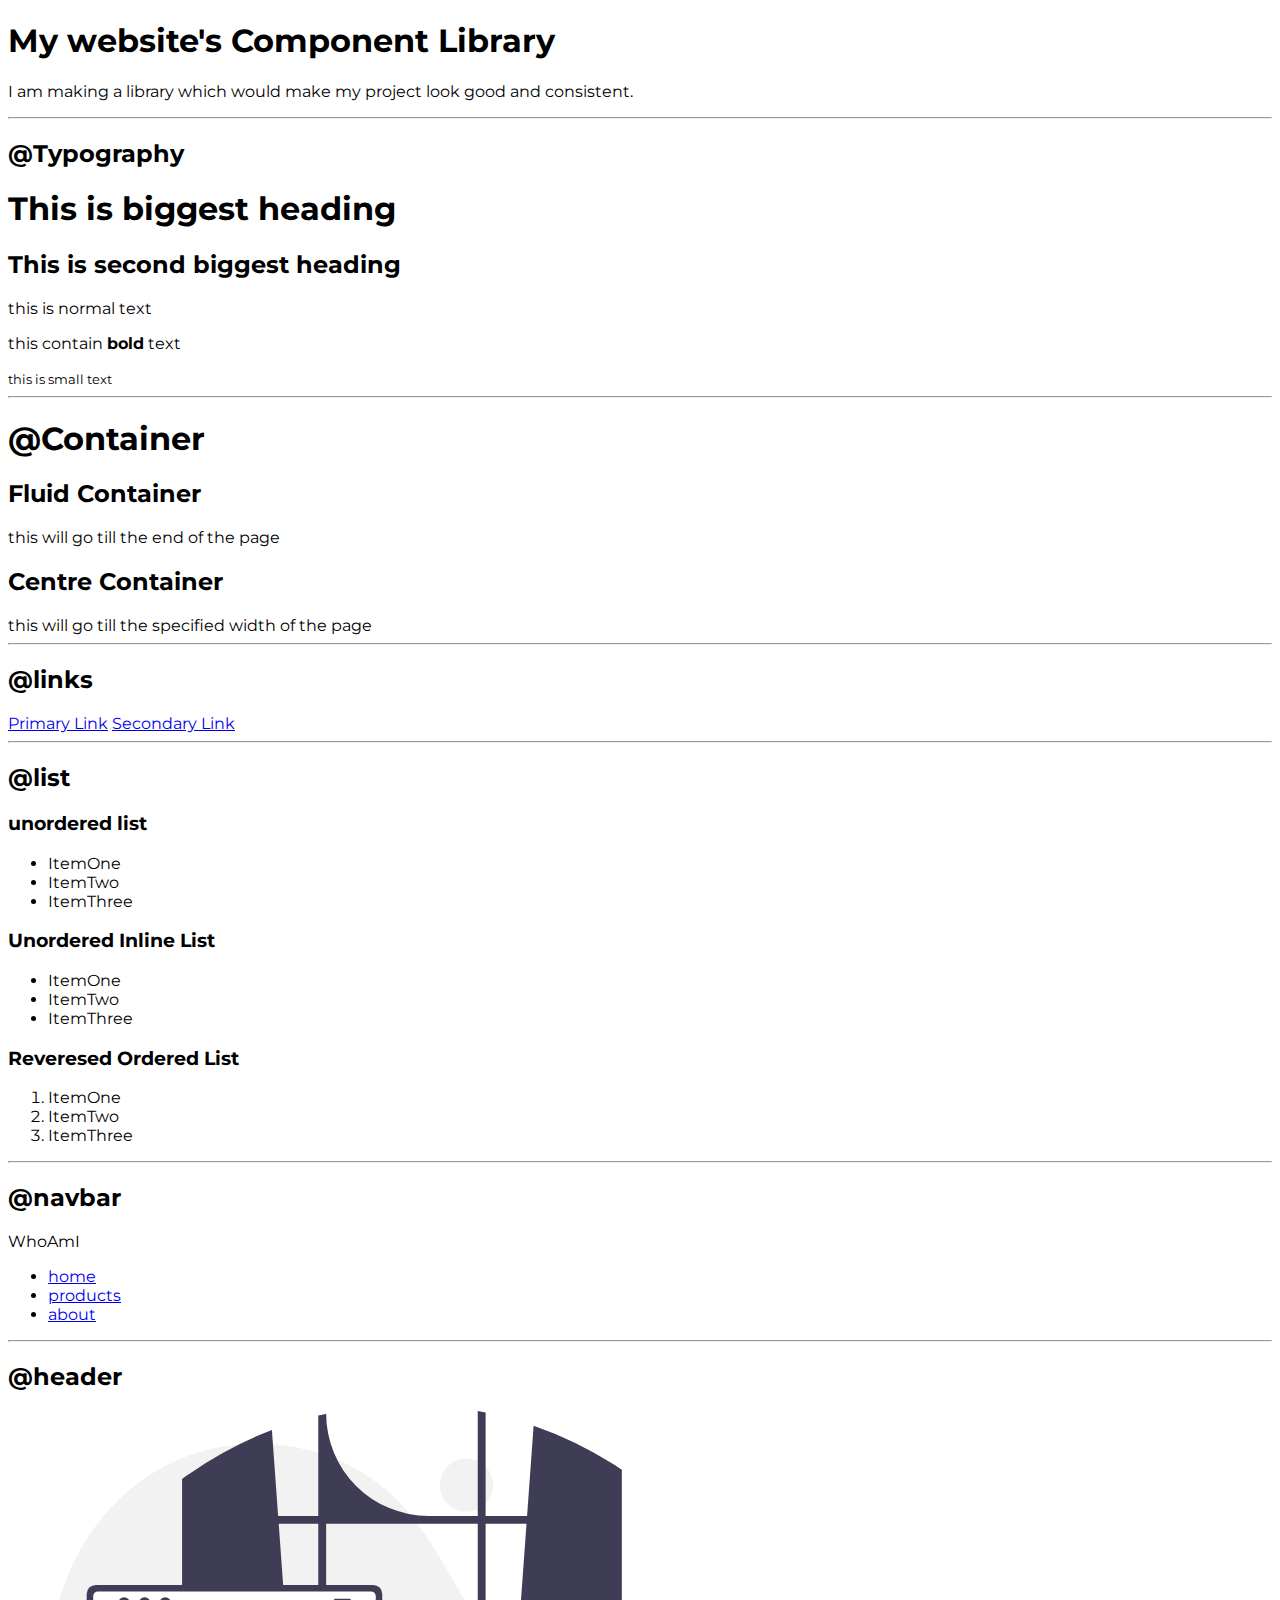
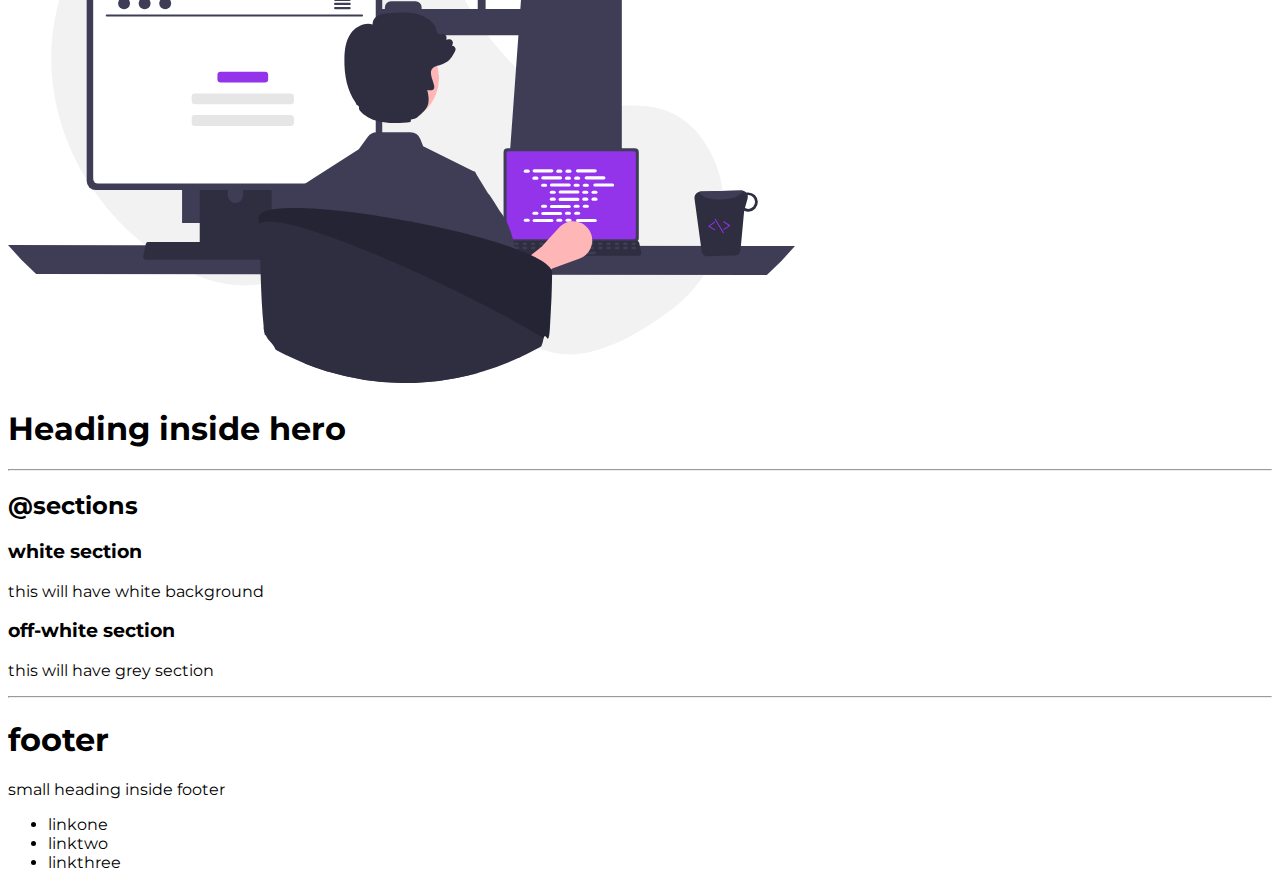
==== components.html @ 0b3dfbfd "Changed Fonts" ====
<!DOCTYPE html>
<html lang="en">

<head>
    <meta charset="UTF-8">
    <meta http-equiv="X-UA-Compatible" content="IE=edge">
    <meta name="viewport" content="width=device-width, initial-scale=1.0">
    <title>Component Library</title>
    <link href="styles.css" rel="stylesheet">
</head>

<body>
    <h1>My website's Component Library</h1>
    <p>I am making a library which would make my project
        look good and consistent.
    </p>
    <hr>
    <h2>@Typography</h2>
    <h1>This is biggest heading</h1>
    <h2> This is second biggest heading</h2>
    <p>this is normal text</p>
    <p>this contain <strong>bold</strong> text</p>
    <small>this is small text</small>
    <hr>

    <h1>@Container</h1>
    <h2>Fluid Container</h2>
    <div>this will go till the end of the page</div>
    <h2>Centre Container</h2>
    <div>this will go till the specified width of the page</div>
    <hr>
    <h2>@links</h2>
    <a href="/">Primary Link</a>
    <a href="/">Secondary Link</a>
    <hr>
    <h2>@list</h2>
    <h3>unordered list</h3>
    <ul>
        <li>ItemOne</li>
        <li>ItemTwo</li>
        <li>ItemThree</li>
    </ul>
    <h3>Unordered Inline List</h3>
    <ul>
        <li>ItemOne</li>
        <li>ItemTwo</li>
        <li>ItemThree</li>
    </ul>
    <h3>Reveresed Ordered List</h3>
    <ol>
        <li>ItemOne</li>
        <li>ItemTwo</li>
        <li>ItemThree</li>
    </ol>
    <hr>
    <h2>@navbar</h2>
    <nav>
        <div> WhoAmI</div>
        <ul>
            <li>
                <a href="/">home</a>
            </li>
            <li>
                <a href="/">products</a>
            </li>
            <li>
                <a href="/">about</a>

    </nav>
    <hr>
    <h2>@header</h2>
    <header>
        <img src="images/hero.svg" />
        <h1>Heading inside hero</h1>
    </header>
    <hr>
    <h2>@sections</h2>
    <section>
        <h3>white section</h3>
        <p>this will have white background</p>
    </section>
    <section>
        <h3>off-white section</h3>
        <p>this will have grey section</p>
    </section>
    <hr>
    <h1>footer</h1>
    <footer>
        <div>small heading inside footer</div>
        <ul>
            <li>linkone</li>
            <li>linktwo</li>
            <li>linkthree</li>
        </ul>
    </footer>
</body>

</html>
---- styles.css ----
@import url('https://fonts.googleapis.com/css2?family=Montserrat:wght@400;700&display=swap');
body{
    font-family: 'Montserrat', sans-serif;
}
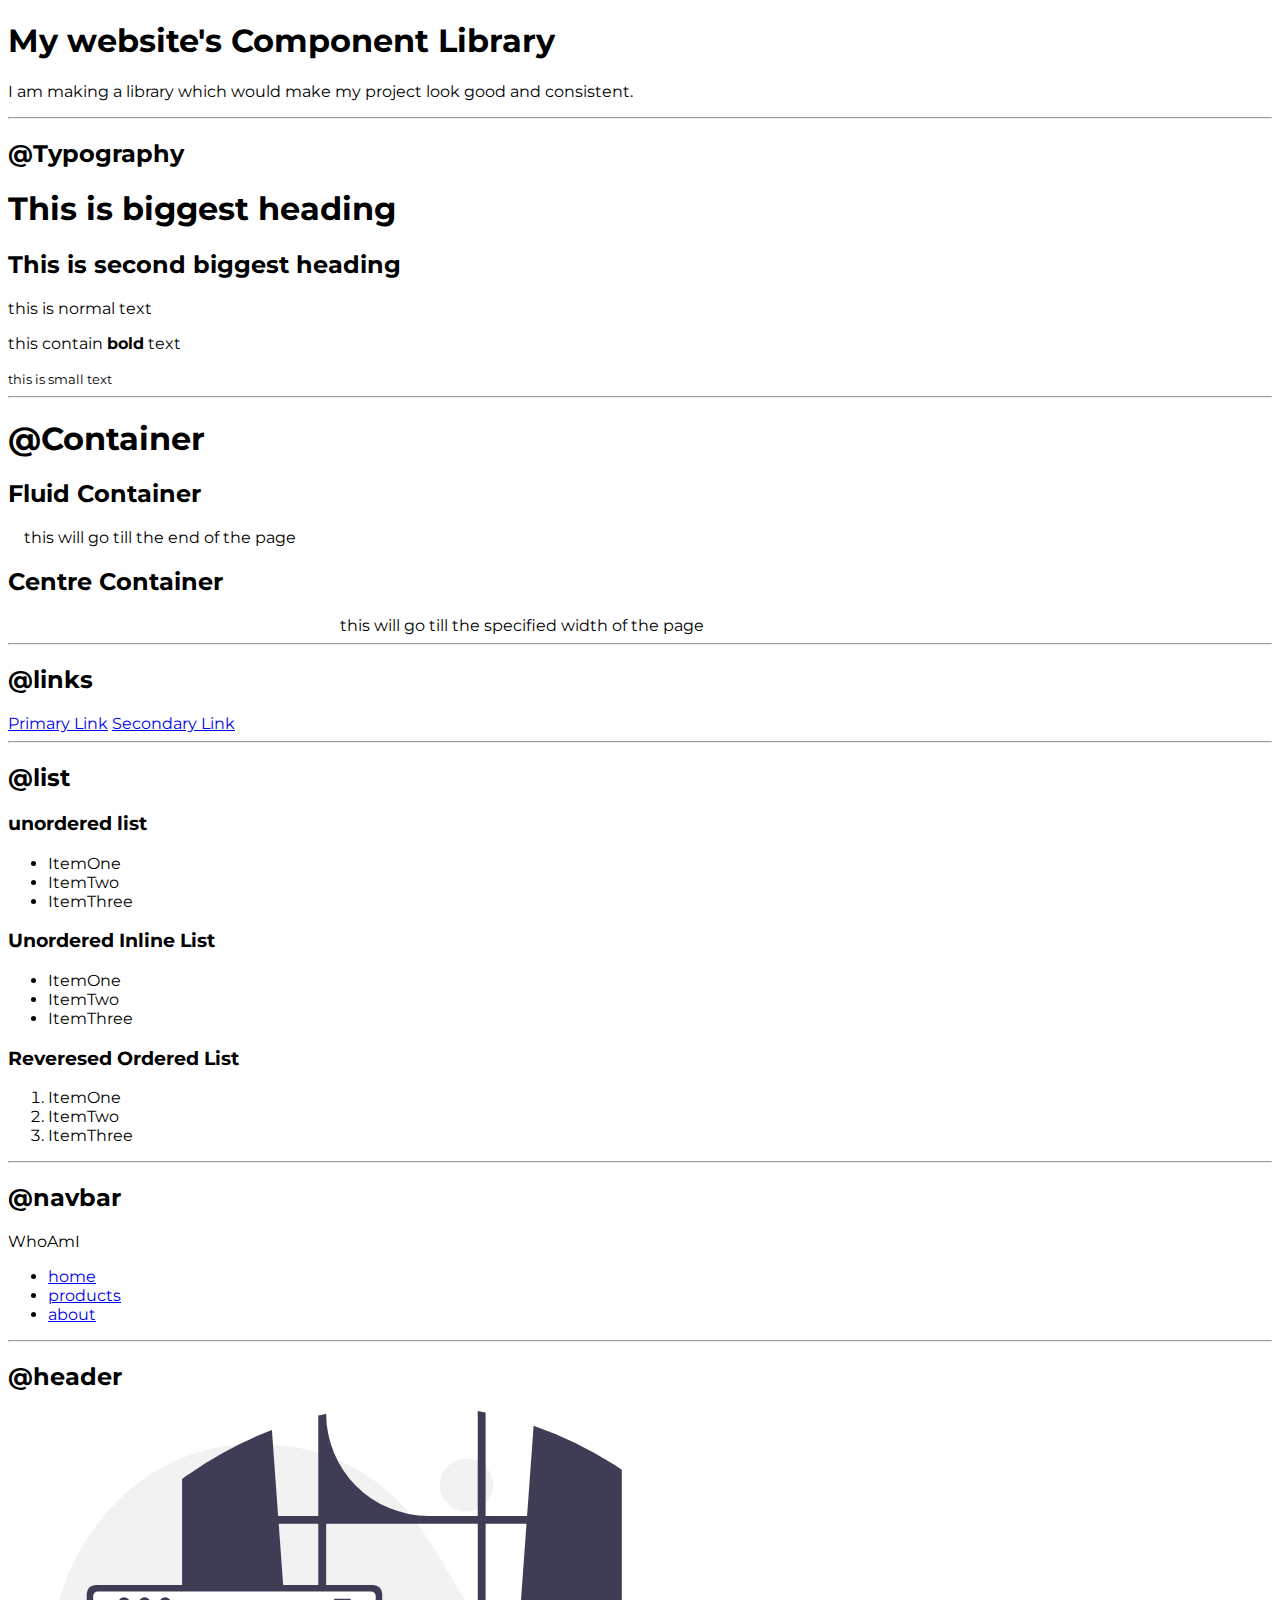
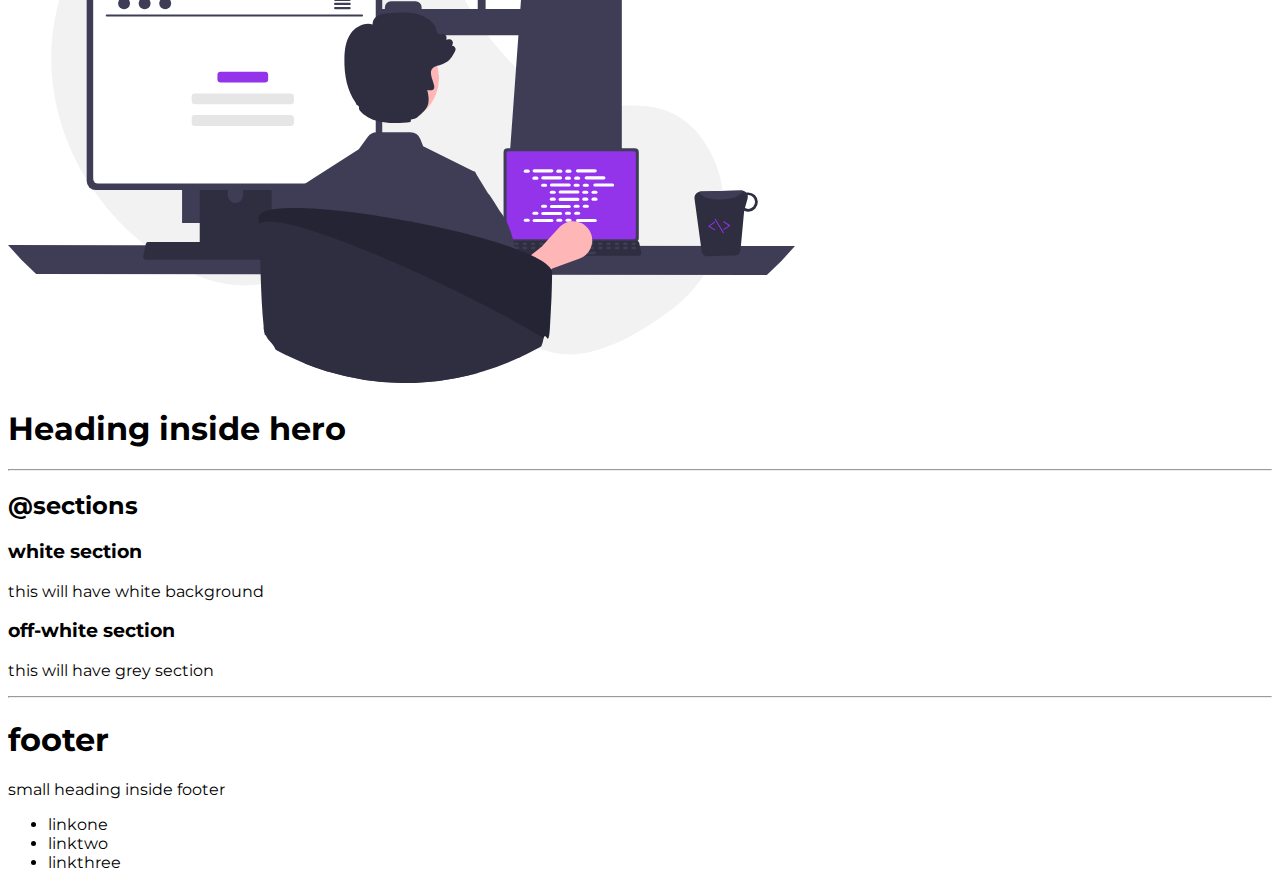
==== commit 8a2d7488: "updated css" ====
--- a/components.html
+++ b/components.html
@@ -25,9 +25,11 @@
 
     <h1>@Container</h1>
     <h2>Fluid Container</h2>
-    <div>this will go till the end of the page</div>
+    <div class="container
+    container-fluid">this will go till the end of the page</div>
     <h2>Centre Container</h2>
-    <div>this will go till the specified width of the page</div>
+    <div class="container
+    container-centre">this will go till the specified width of the page</div>
     <hr>
     <h2>@links</h2>
     <a href="/">Primary Link</a>
--- a/styles.css
+++ b/styles.css
@@ -1,4 +1,12 @@
 @import url('https://fonts.googleapis.com/css2?family=Montserrat:wght@400;700&display=swap');
 body{
     font-family: 'Montserrat', sans-serif;
+}
+.container {
+    padding-left: 1rem;
+    padding-right: 1rem;
+}
+.container-centre{
+    max-width: 600px;
+    margin: auto;
 }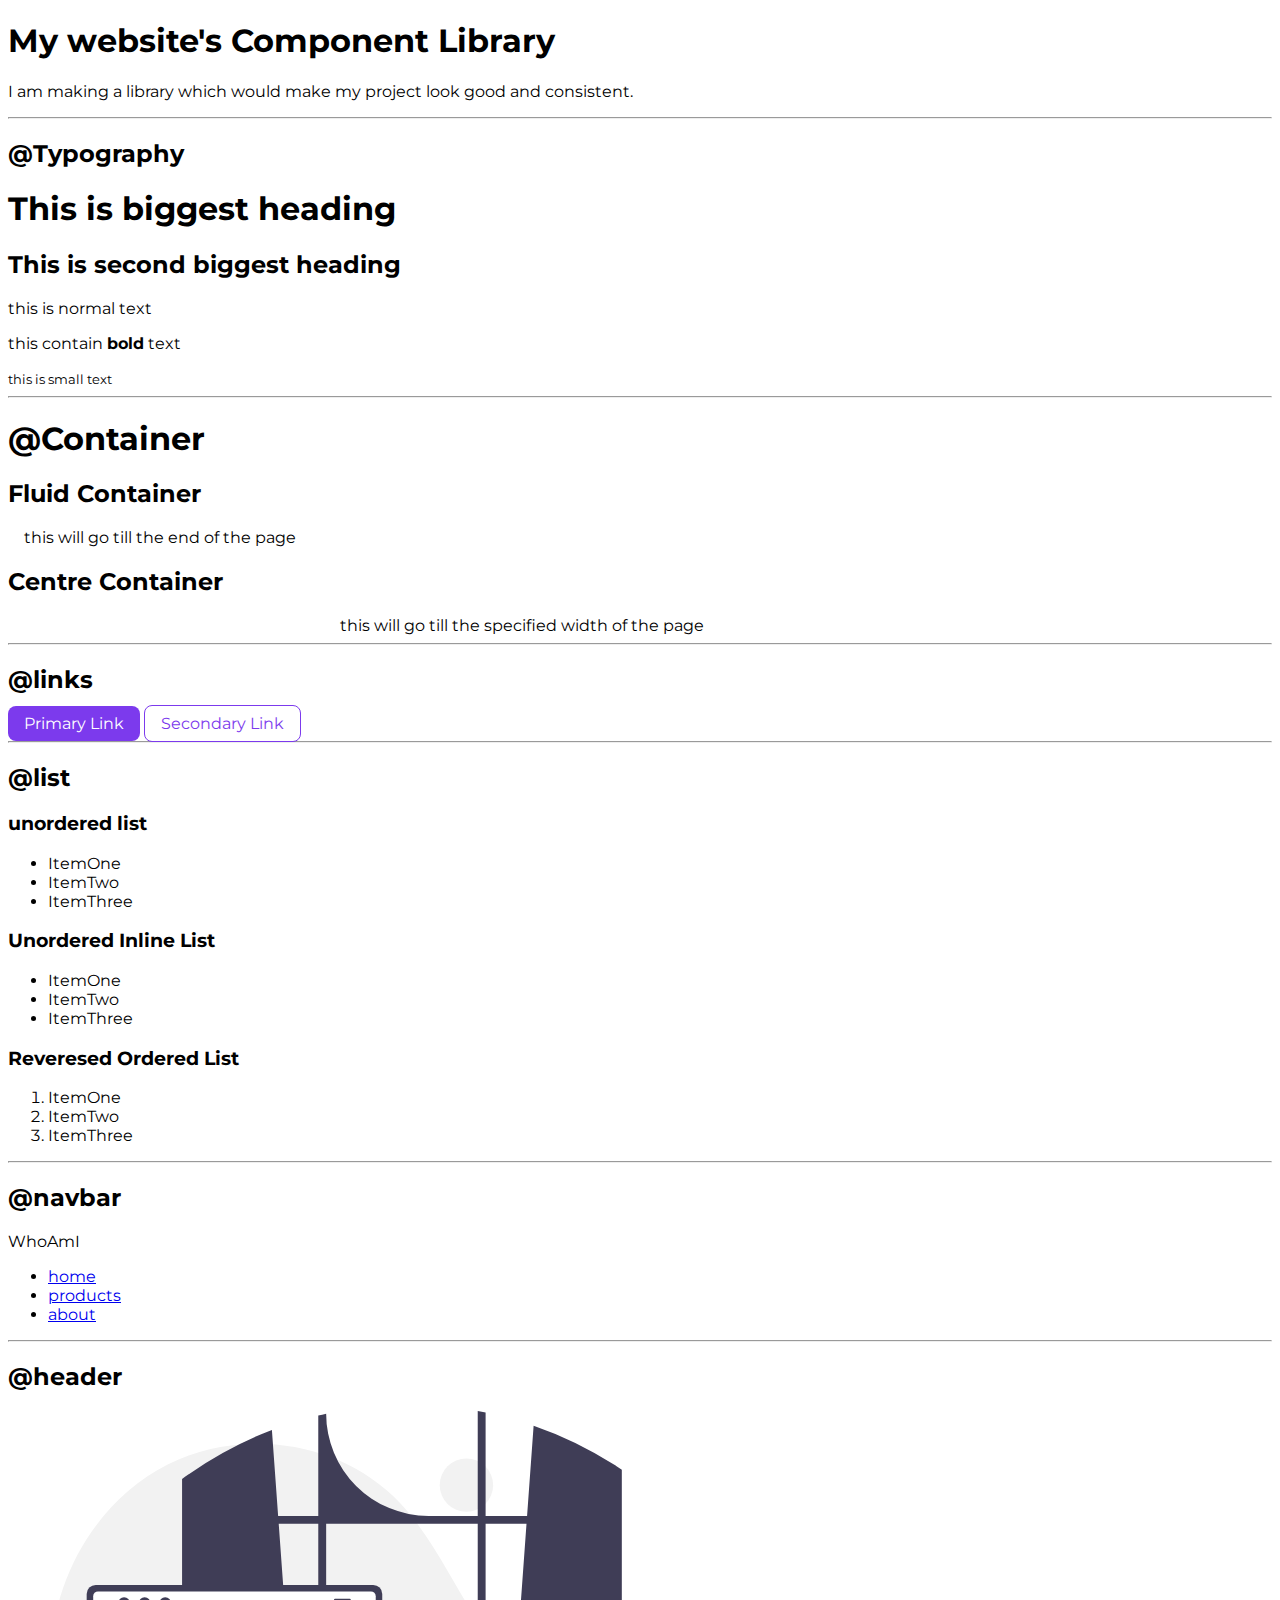
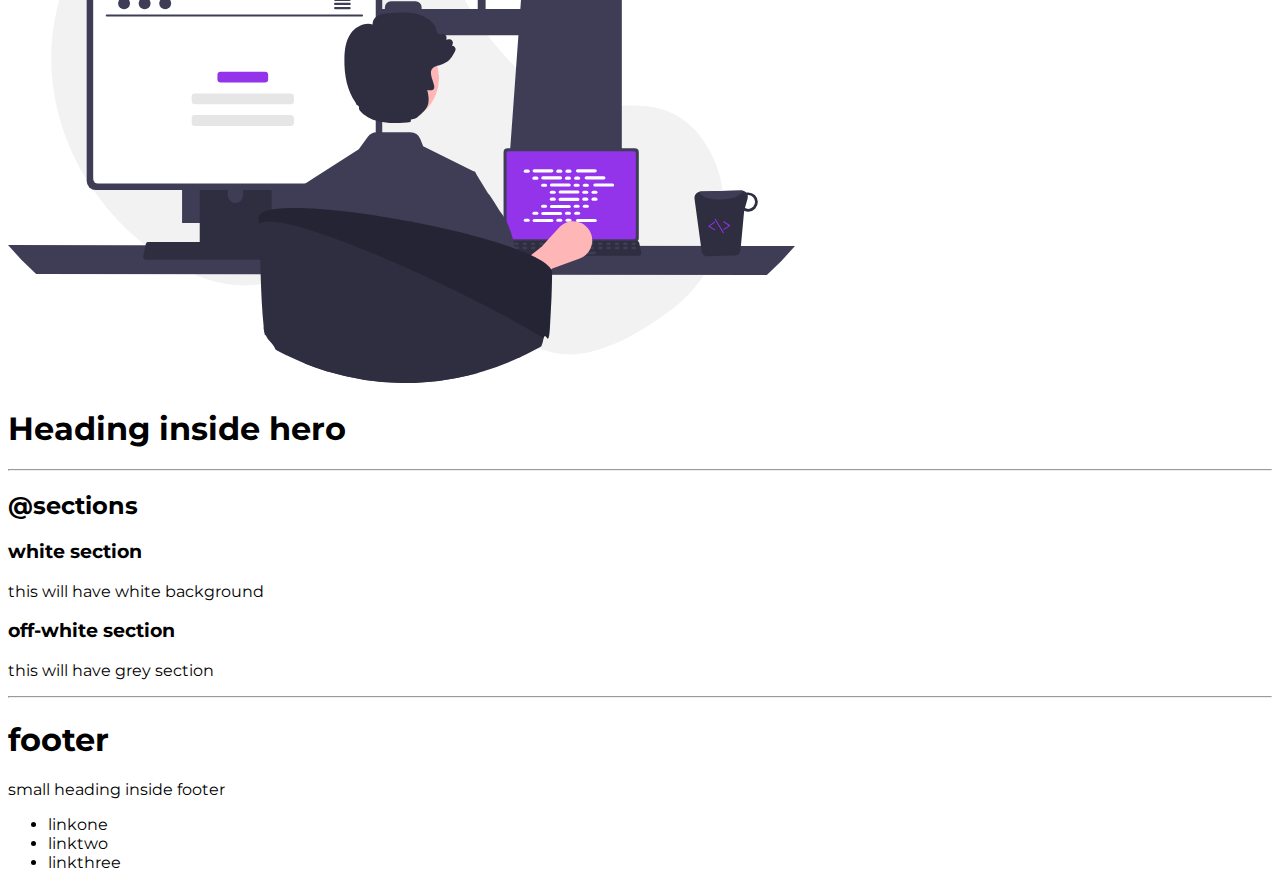
==== commit db7bc5cc: "links" ====
--- a/components.html
+++ b/components.html
@@ -32,8 +32,12 @@
     container-centre">this will go till the specified width of the page</div>
     <hr>
     <h2>@links</h2>
-    <a href="/">Primary Link</a>
-    <a href="/">Secondary Link</a>
+    <a class="link 
+    link-primary"
+     href="/">Primary Link</a>
+    <a class="link
+    link-secondary"
+     href="/">Secondary Link</a>
     <hr>
     <h2>@list</h2>
     <h3>unordered list</h3>
--- a/styles.css
+++ b/styles.css
@@ -1,4 +1,9 @@
 @import url('https://fonts.googleapis.com/css2?family=Montserrat:wght@400;700&display=swap');
+
+:root{
+    --primary-color: #7c3aed;
+}
+
 body{
     font-family: 'Montserrat', sans-serif;
 }
@@ -9,4 +14,20 @@
 .container-centre{
     max-width: 600px;
     margin: auto;
-}+}
+.link{
+    text-decoration: none;
+    padding: 0.5rem  1rem;
+}
+.link-primary{
+    background-color: var(--primary-color);
+    border-radius: 0.5rem;
+    color: white;
+}
+.link-secondary{
+    color: var(--primary-color);
+    border-radius: 0.5rem;
+    border: 1px solid var(--primary-color);
+}
+
+
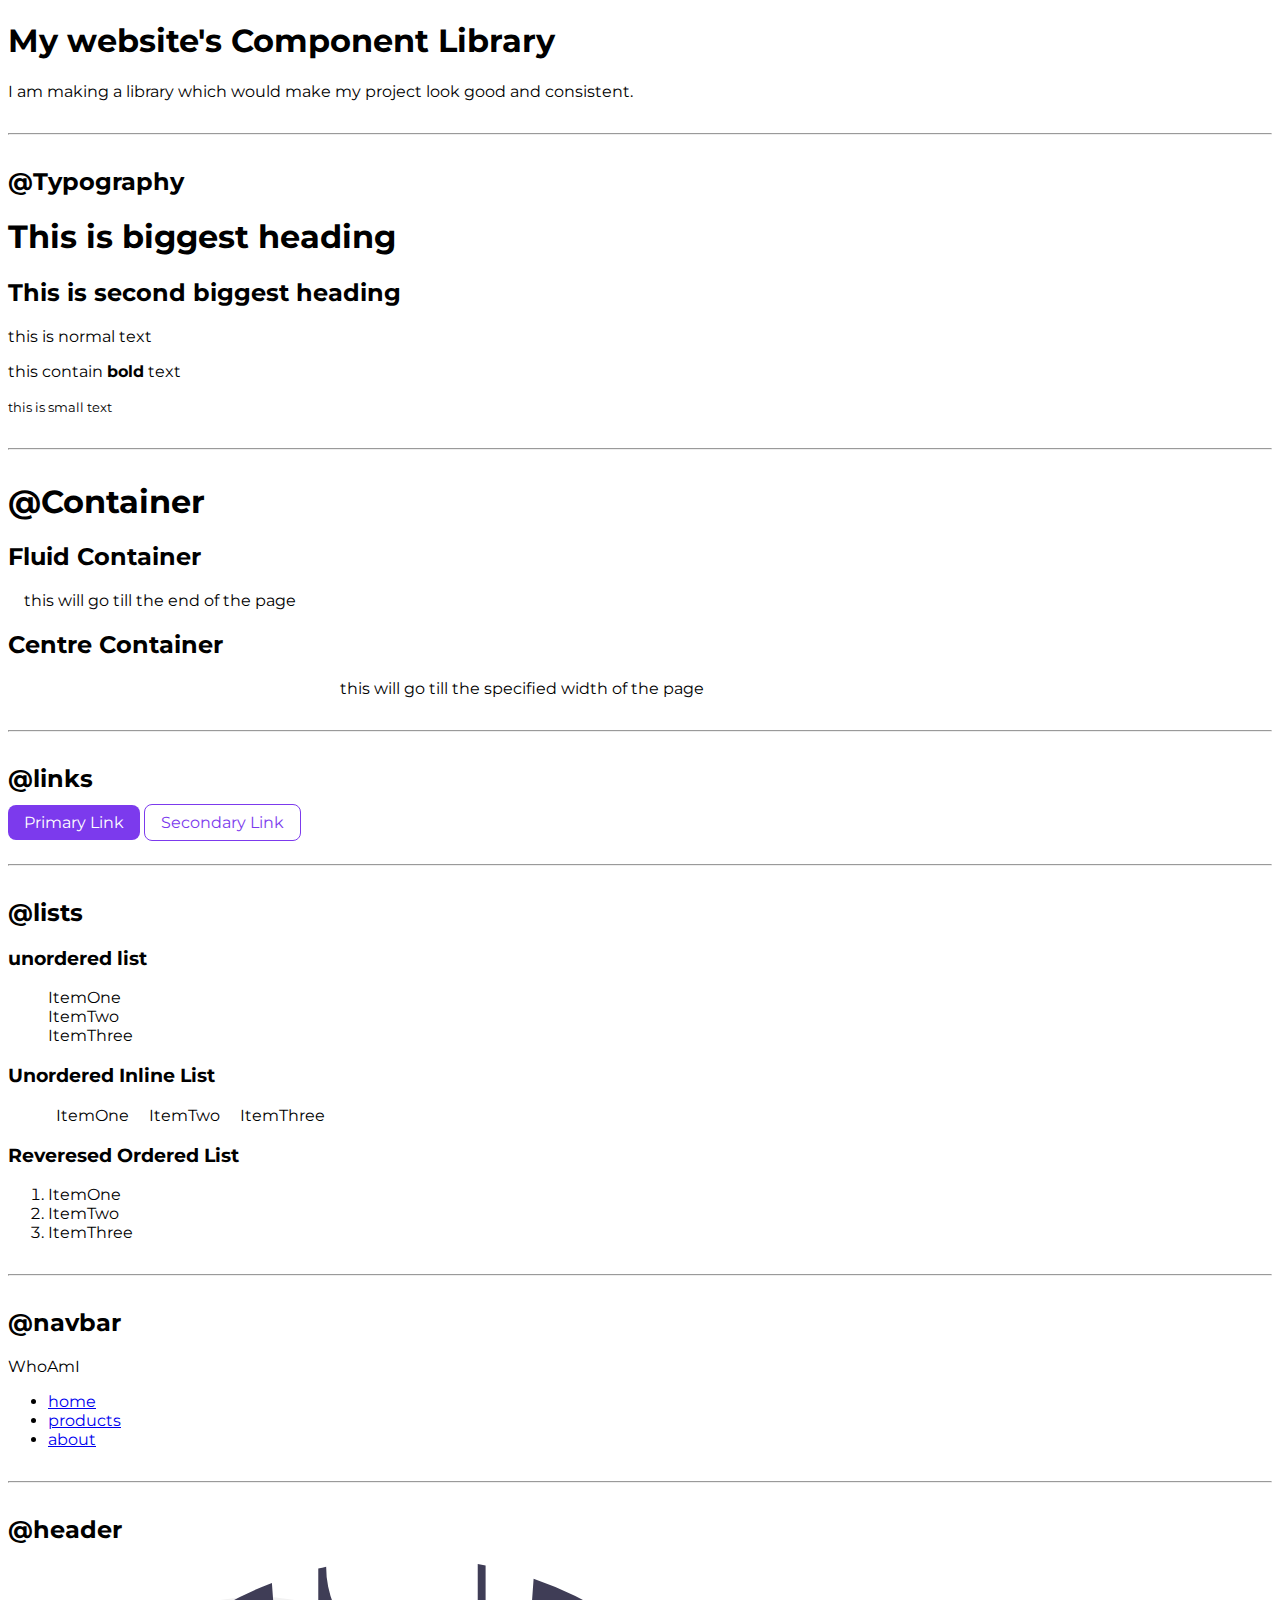
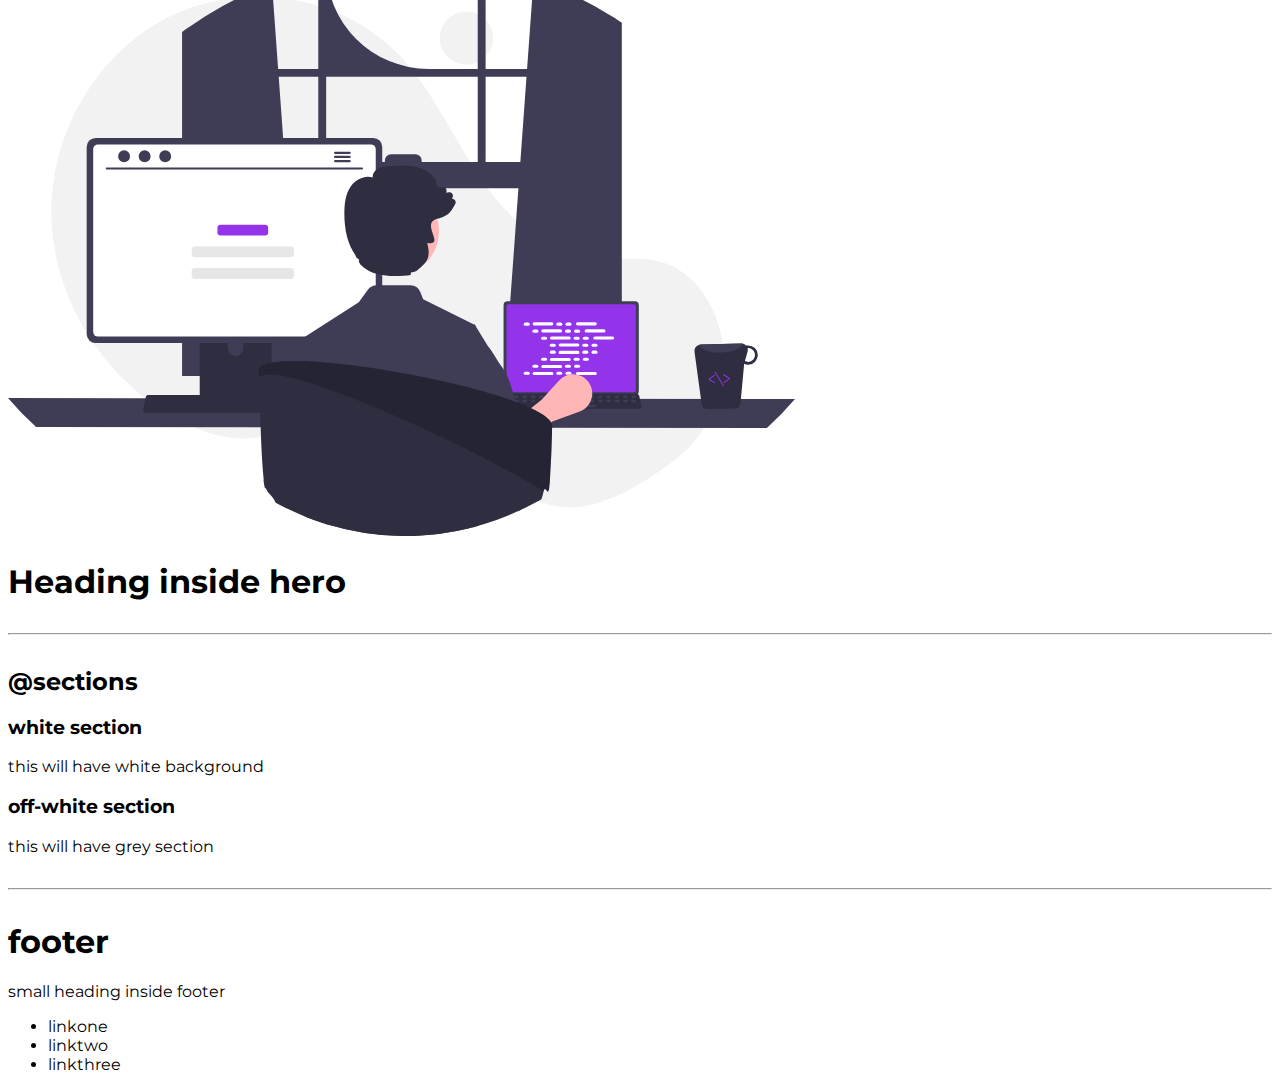
==== commit 50356962: "list" ====
--- a/components.html
+++ b/components.html
@@ -39,18 +39,18 @@
     link-secondary"
      href="/">Secondary Link</a>
     <hr>
-    <h2>@list</h2>
+    <h2>@lists</h2>
     <h3>unordered list</h3>
-    <ul>
+    <ul class="list-non-bullet">
         <li>ItemOne</li>
         <li>ItemTwo</li>
         <li>ItemThree</li>
     </ul>
     <h3>Unordered Inline List</h3>
-    <ul>
-        <li>ItemOne</li>
-        <li>ItemTwo</li>
-        <li>ItemThree</li>
+    <ul class="list-non-bullet">
+        <li class="list-item-inline">ItemOne</li>
+        <li class="list-item-inline">ItemTwo</li>
+        <li class="list-item-inline">ItemThree</li>
     </ul>
     <h3>Reveresed Ordered List</h3>
     <ol>
--- a/styles.css
+++ b/styles.css
@@ -6,6 +6,9 @@
 
 body{
     font-family: 'Montserrat', sans-serif;
+}
+hr{
+    margin: 2rem 0rem;
 }
 .container {
     padding-left: 1rem;
@@ -30,4 +33,11 @@
     border: 1px solid var(--primary-color);
 }
 
+.list-non-bullet{
+    list-style: none;
+}
+.list-item-inline{
+    display: inline;
+    padding: 0rem 0.5rem;
+}
 
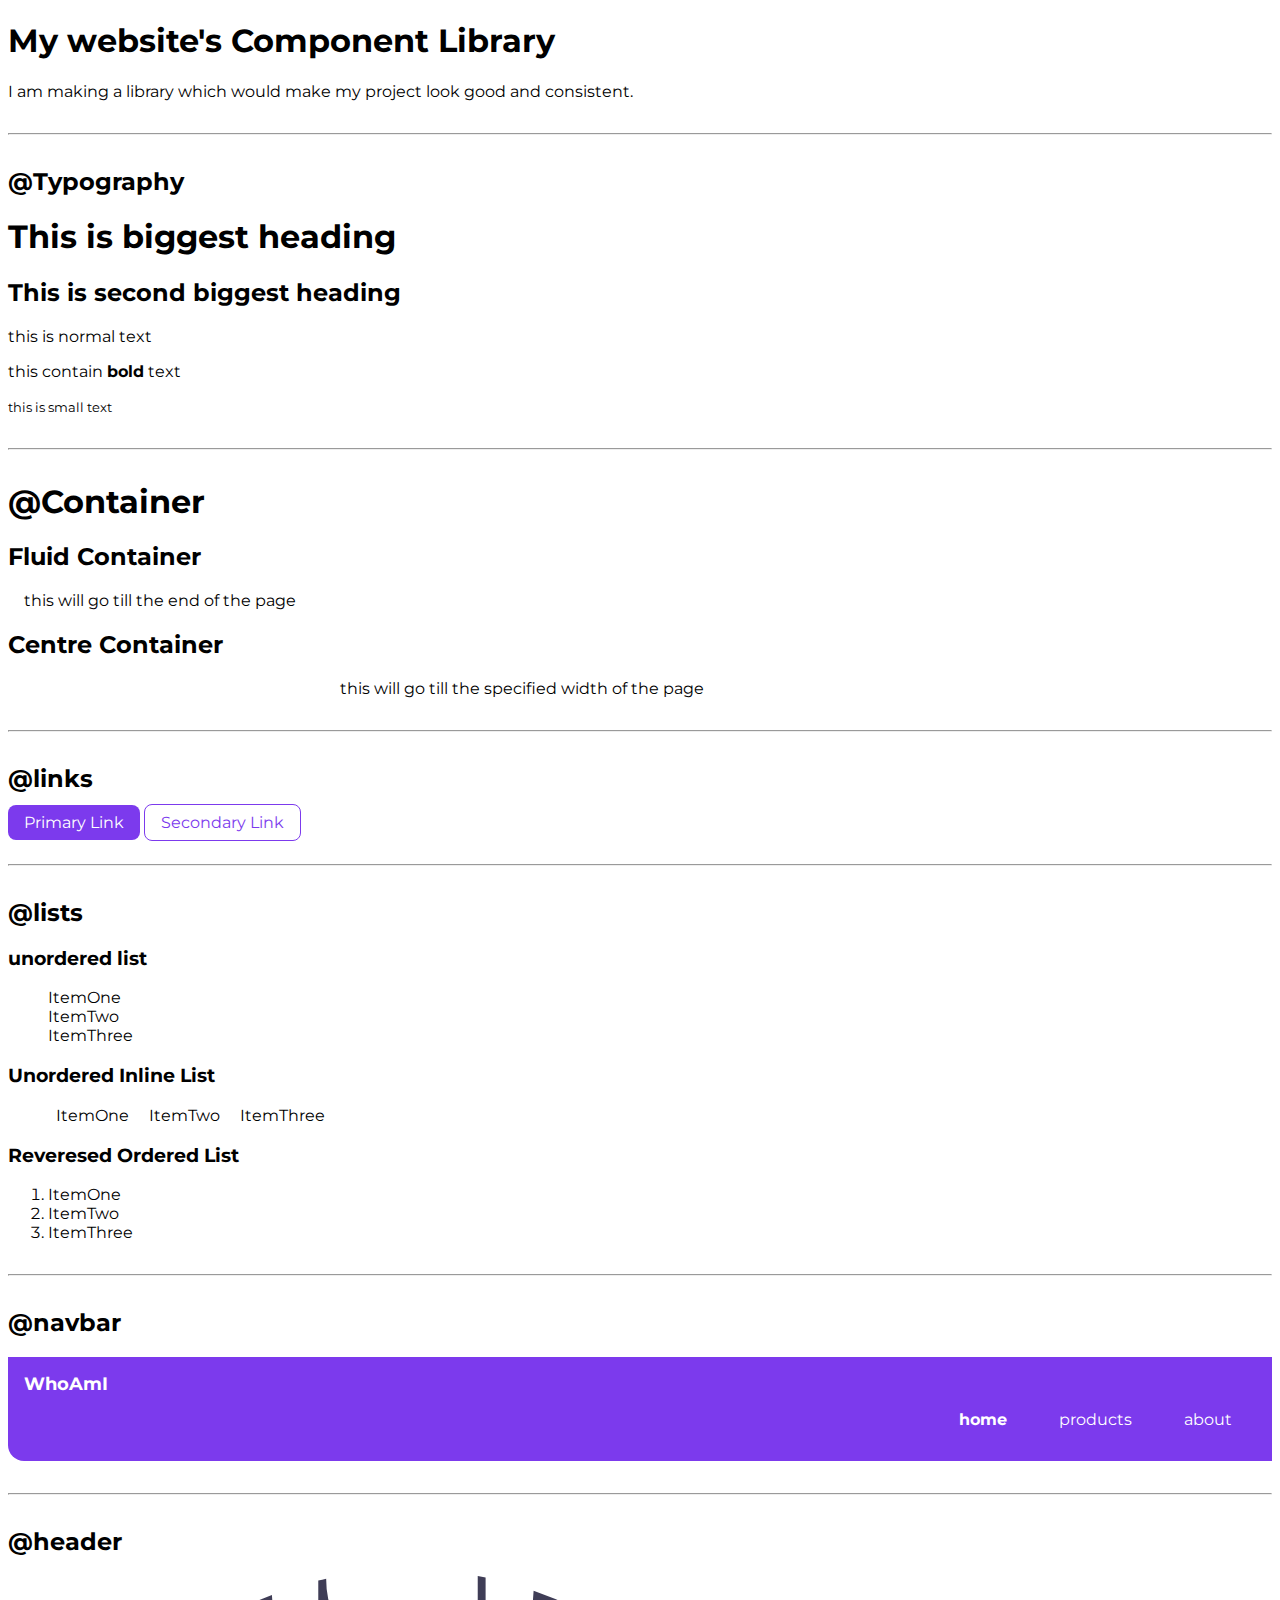
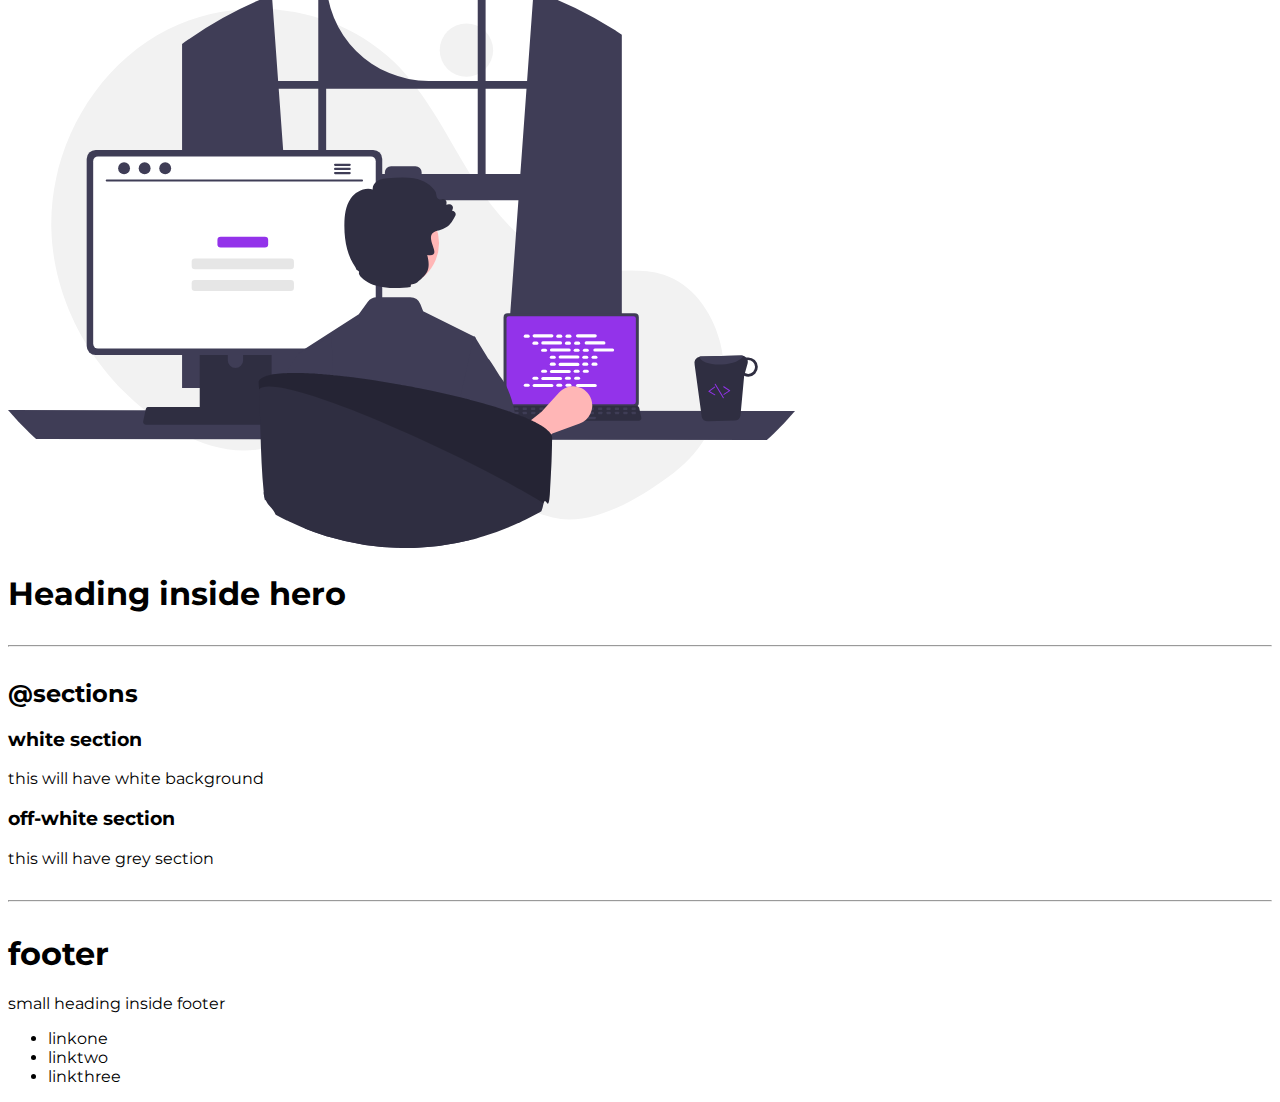
==== commit 3a760e7d: "Navigation" ====
--- a/components.html
+++ b/components.html
@@ -60,17 +60,18 @@
     </ol>
     <hr>
     <h2>@navbar</h2>
-    <nav>
-        <div> WhoAmI</div>
-        <ul>
-            <li>
-                <a href="/">home</a>
+    <nav class="navigation">
+        <div class="nav-brand"> WhoAmI</div>
+        <ul class="list-non-bullet
+        nav-pills">
+            <li class="list-item-inline">
+                <a class="link link-active" href="/">home</a>
             </li>
-            <li>
-                <a href="/">products</a>
+            <li class="list-item-inline">
+                <a class="link" href="/">products</a>
             </li>
-            <li>
-                <a href="/">about</a>
+            <li class="list-item-inline">
+                <a class="link" href="/">about</a>
 
     </nav>
     <hr>
--- a/styles.css
+++ b/styles.css
@@ -40,4 +40,26 @@
     display: inline;
     padding: 0rem 0.5rem;
 }
+/** navigation **/
 
+
+.navigation{
+    background-color: var(--primary-color);
+    color: white;
+    padding: 1rem ;
+    border-bottom-left-radius: 1rem ;
+}
+.navigation .nav-brand{
+    font-weight: bold;
+    font-size: 1.1rem;
+}
+.navigation .nav-pills{
+    text-align: right;
+}
+
+.navigation .link{
+    color: white;
+}
+.navigation .link-active{
+    font-weight: bold;
+}
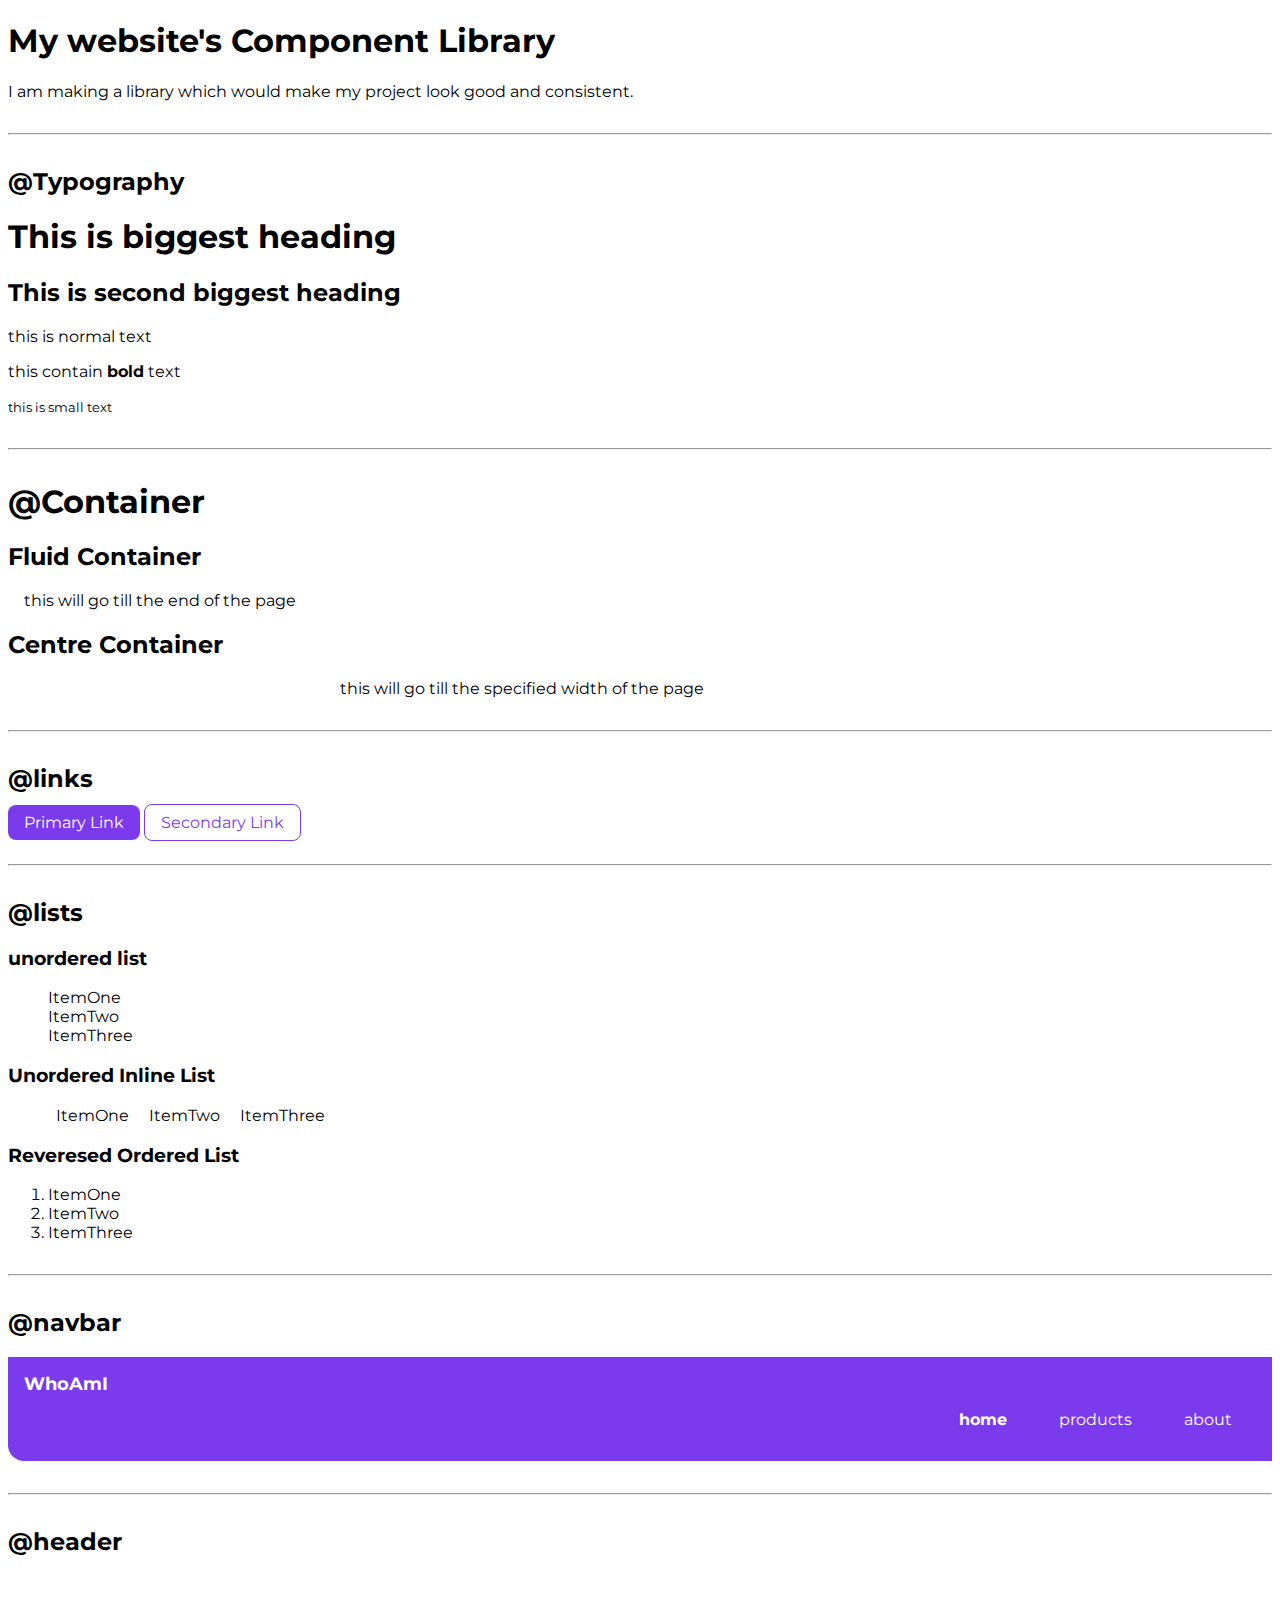
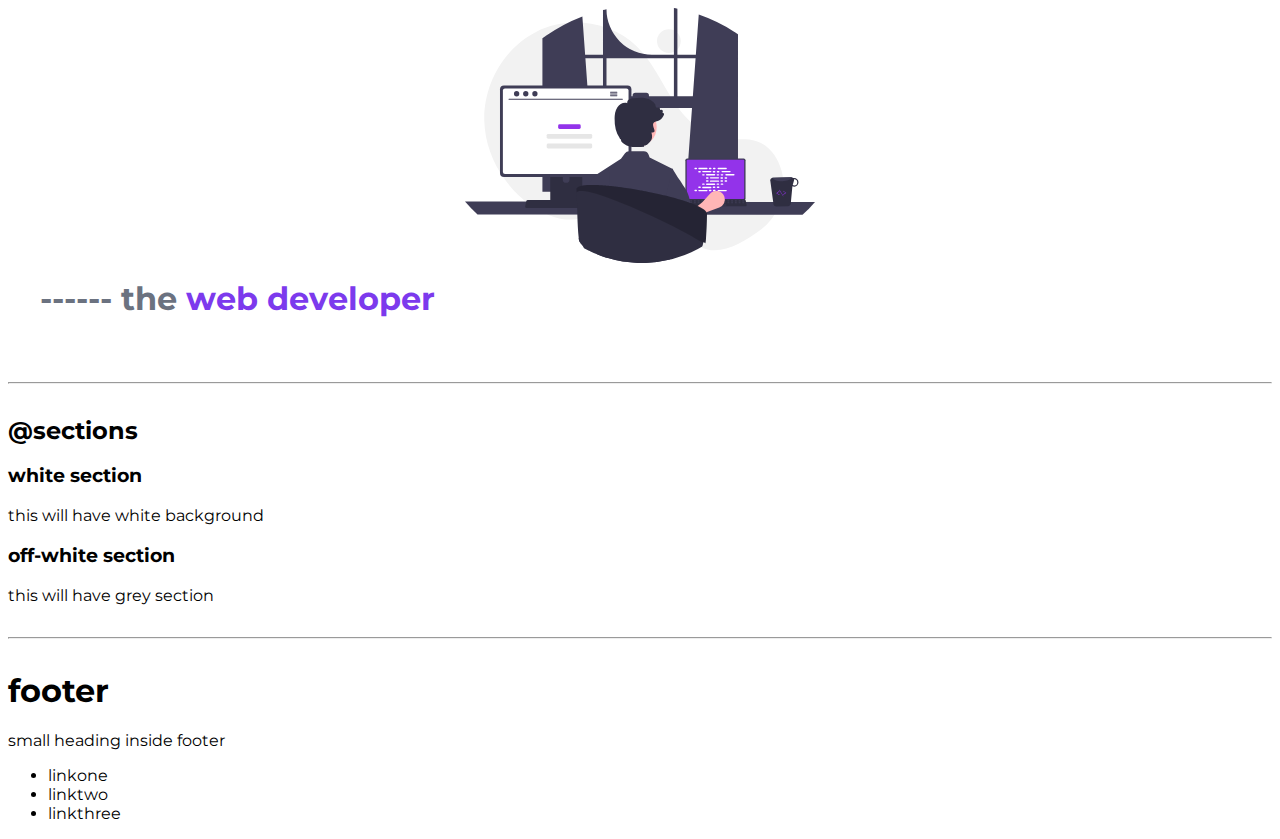
==== commit 0e19bc5e: "Header" ====
--- a/components.html
+++ b/components.html
@@ -76,9 +76,9 @@
     </nav>
     <hr>
     <h2>@header</h2>
-    <header>
-        <img src="images/hero.svg" />
-        <h1>Heading inside hero</h1>
+    <header class="hero">
+        <img class="hero-img" src="images/hero.svg" />
+        <h1 class="hero-heading">------ the <span class="heading-inverted"> web developer</h1>
     </header>
     <hr>
     <h2>@sections</h2>
--- a/styles.css
+++ b/styles.css
@@ -2,6 +2,7 @@
 
 :root{
     --primary-color: #7c3aed;
+    --dark-gray: #6B7280;
 }
 
 body{
@@ -63,3 +64,22 @@
 .navigation .link-active{
     font-weight: bold;
 }
+
+/**header**/
+
+.hero{
+    padding: 2rem;
+}
+.hero .hero-img{
+    max-width: 350px;
+    display: block;
+    margin: auto;
+}
+.hero .hero-heading{
+    padding-top: 1rem;
+    color: var(--dark-gray);
+    margin: auto;
+}
+.hero .hero-heading .heading-inverted{
+    color: var(--primary-color);
+}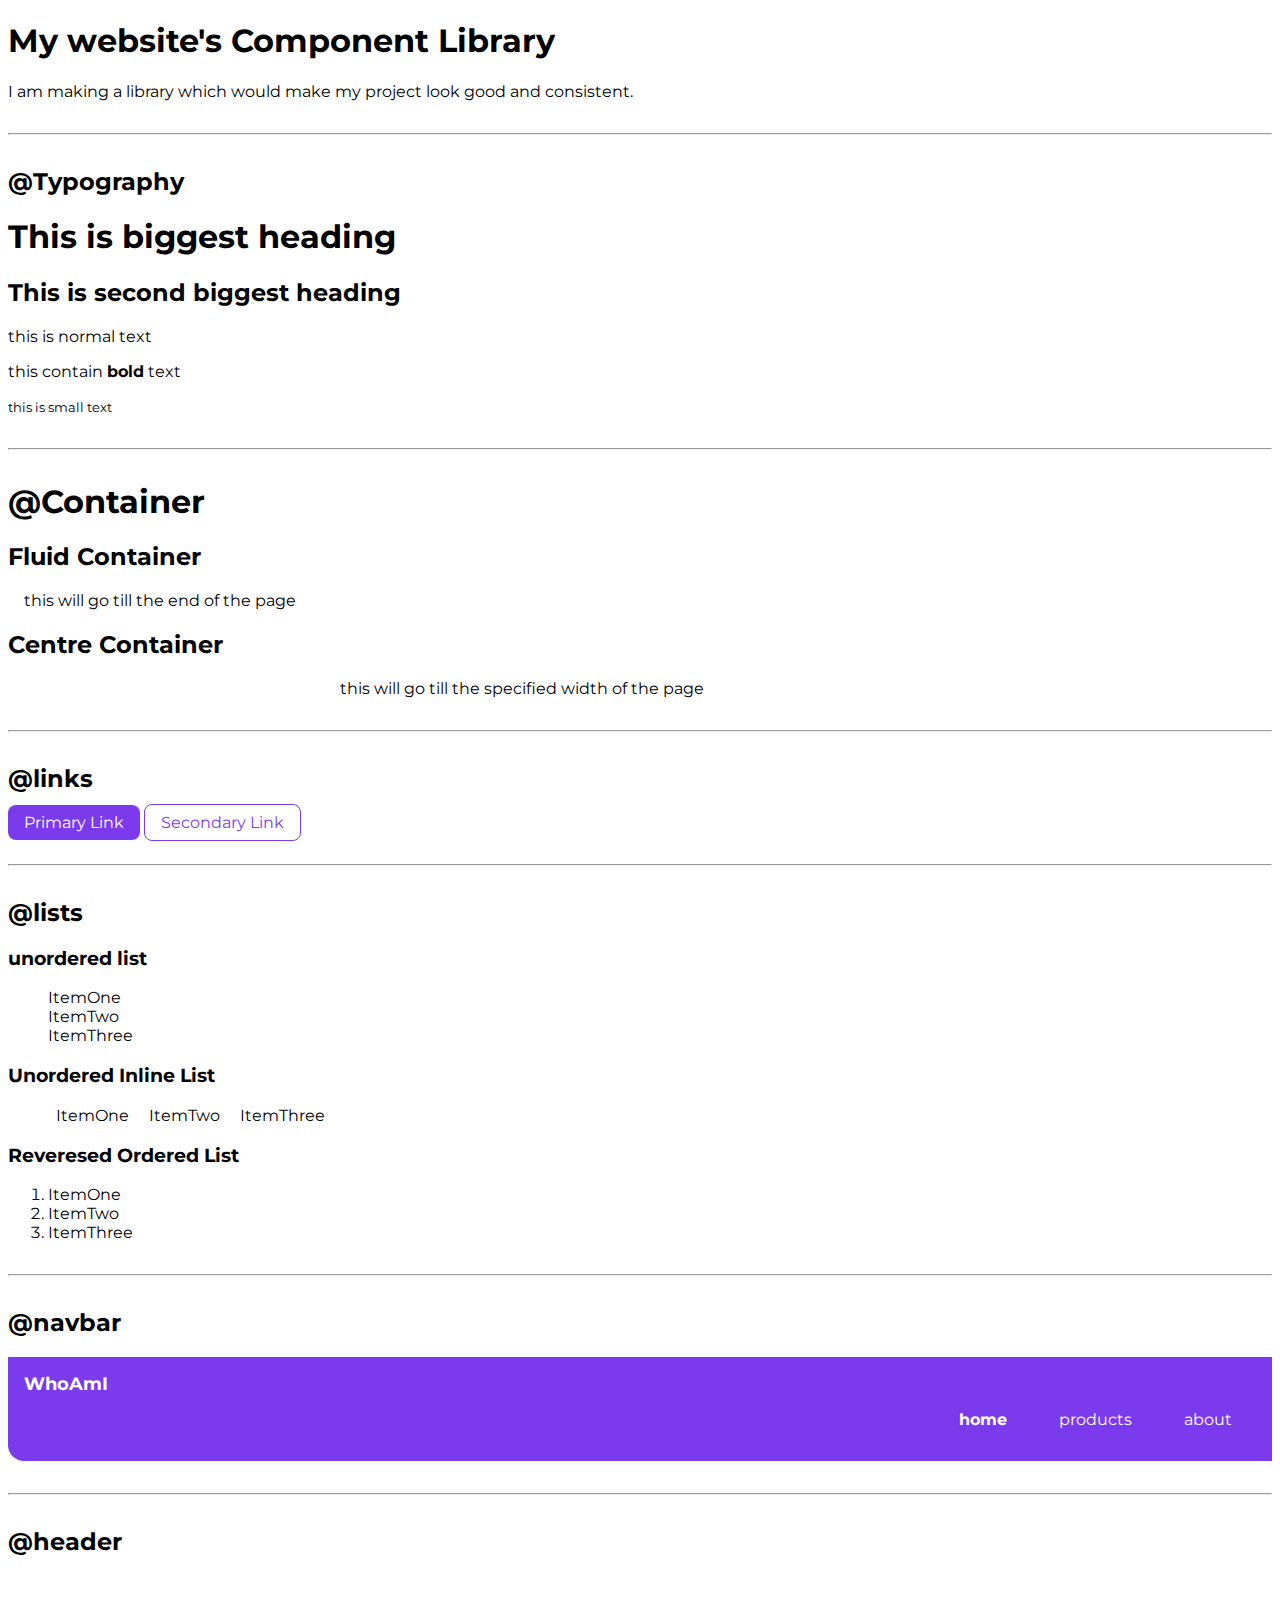
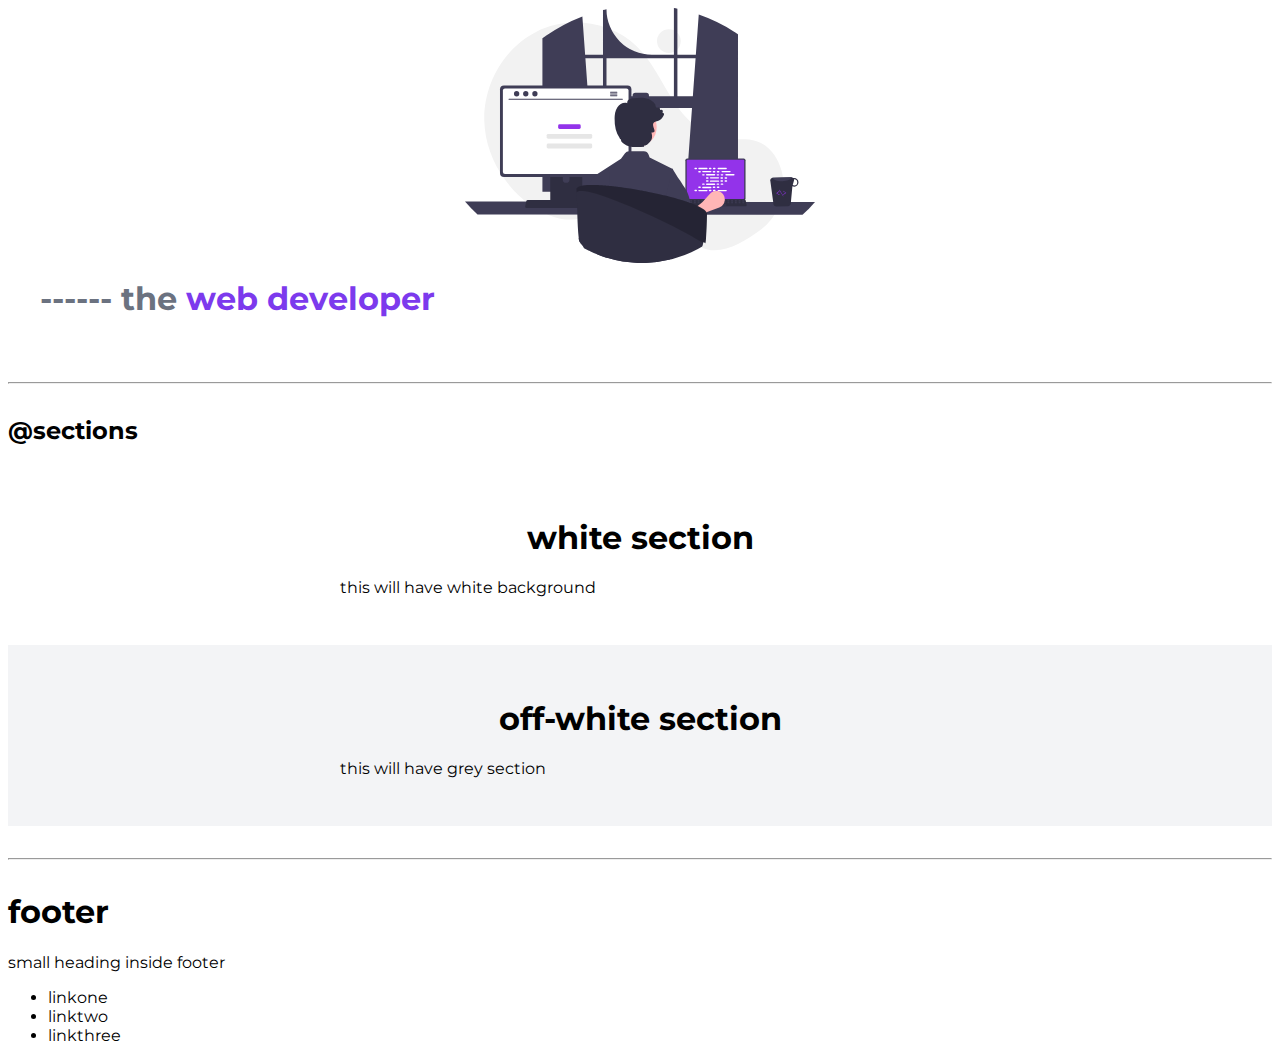
==== commit 659b5a40: "sections" ====
--- a/components.html
+++ b/components.html
@@ -82,13 +82,19 @@
     </header>
     <hr>
     <h2>@sections</h2>
-    <section>
-        <h3>white section</h3>
+    <section class="section">
+        <div class="container
+        container-centre">
+        <h1>white section</h1>
         <p>this will have white background</p>
+        </div>
     </section>
-    <section>
-        <h3>off-white section</h3>
+    <section class="section ow">
+        <div class="container
+        container-centre">
+        <h1>off-white section</h1>
         <p>this will have grey section</p>
+        </div>
     </section>
     <hr>
     <h1>footer</h1>
--- a/styles.css
+++ b/styles.css
@@ -3,6 +3,7 @@
 :root{
     --primary-color: #7c3aed;
     --dark-gray: #6B7280;
+    --off-white: #F3F4F6;
 }
 
 body{
@@ -82,4 +83,16 @@
 }
 .hero .hero-heading .heading-inverted{
     color: var(--primary-color);
+}
+
+/** Sections**/
+.section{
+    padding: 2rem;
+}
+.section h1{
+    text-align: center;
+   
+}
+.ow{
+    background-color: var(--off-white);
 }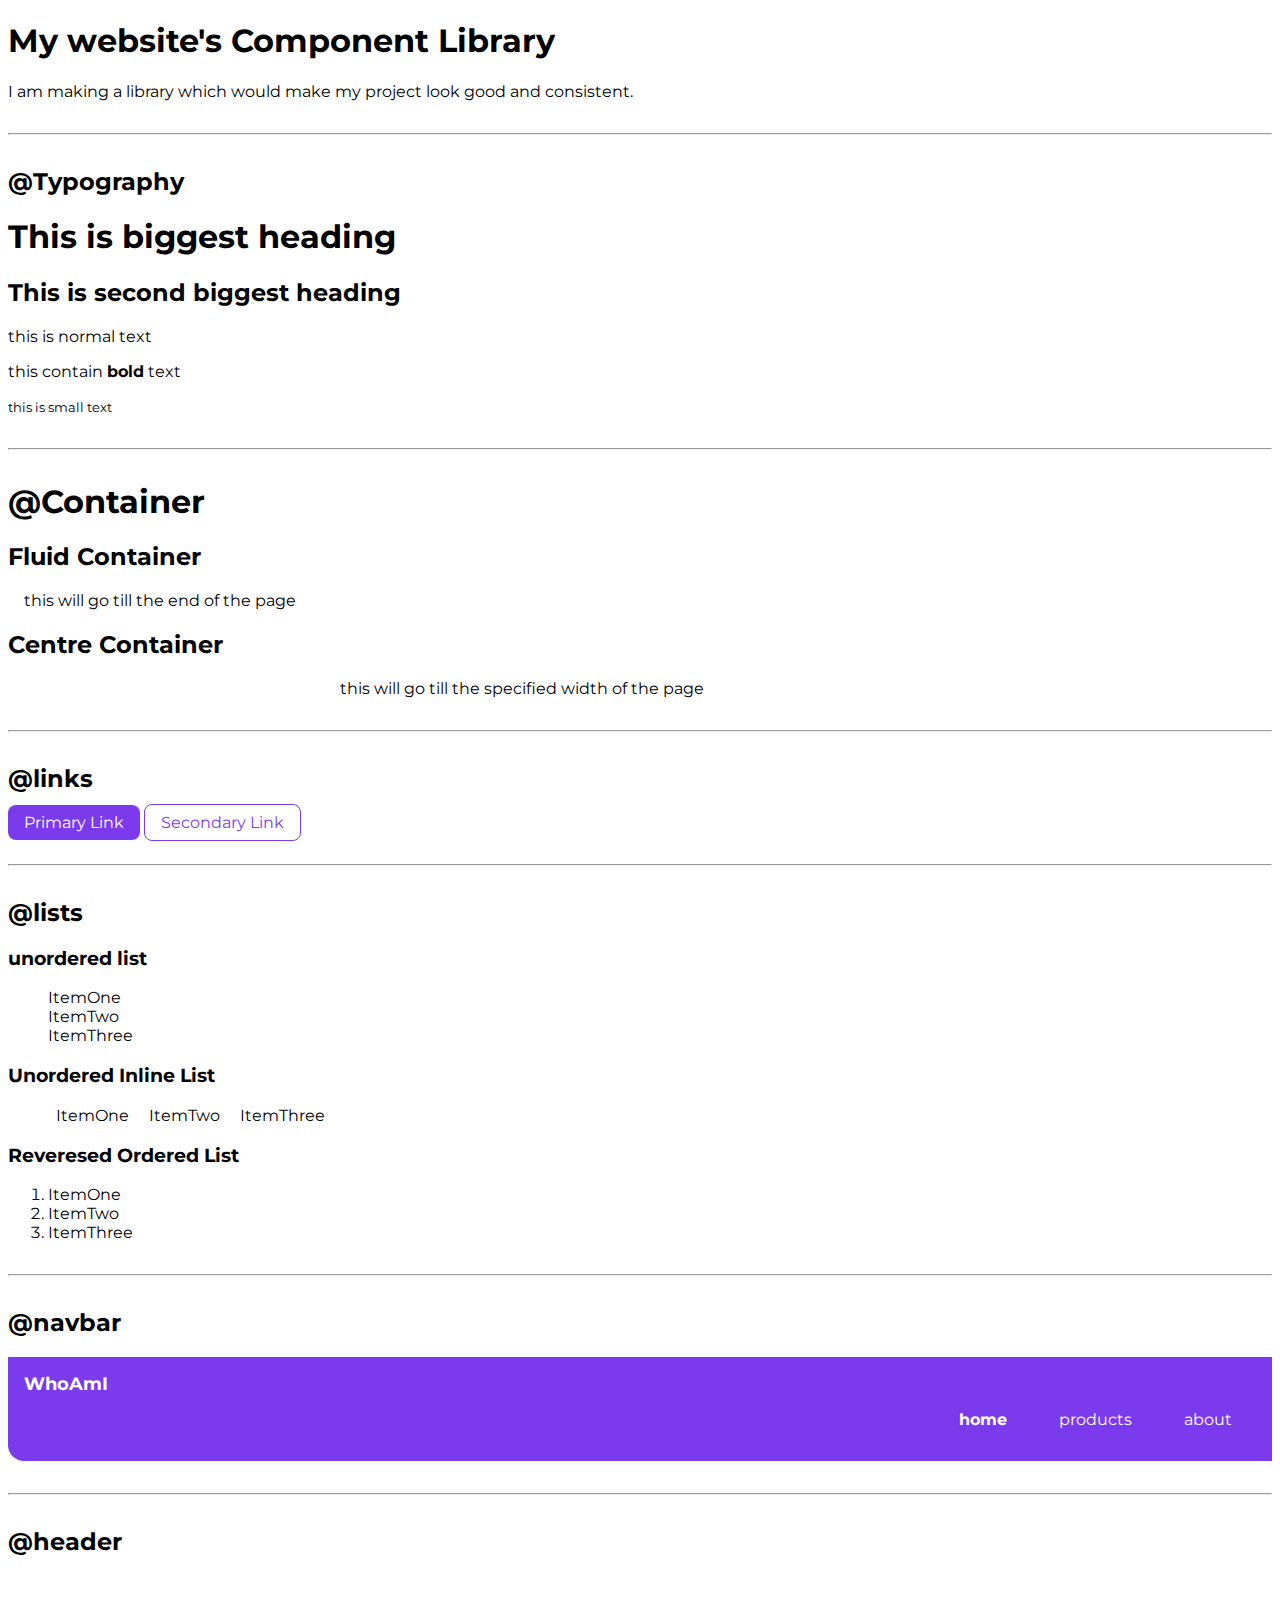
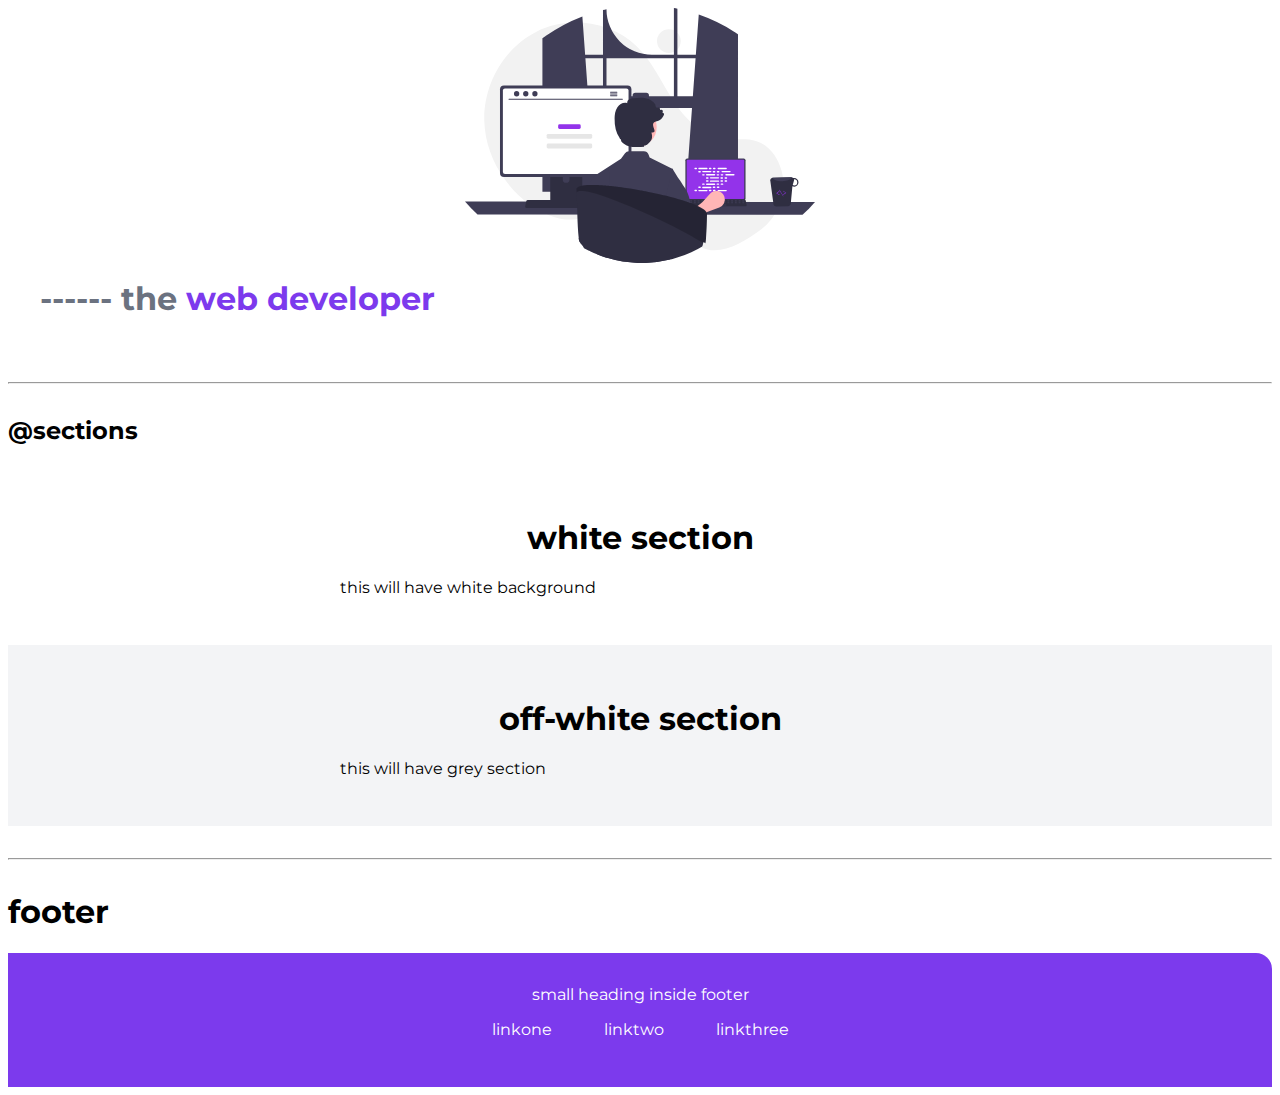
==== commit 414646e9: "footer" ====
--- a/components.html
+++ b/components.html
@@ -98,12 +98,20 @@
     </section>
     <hr>
     <h1>footer</h1>
-    <footer>
-        <div>small heading inside footer</div>
-        <ul>
-            <li>linkone</li>
-            <li>linktwo</li>
-            <li>linkthree</li>
+    <footer class="footer">
+        <div class="footer-header">small heading inside footer</div>
+        <ul class="social-links
+        list-non-bullet">
+            <li class="list-item-inline">
+                <a class="link" href="/">linkone
+                </a>
+            </li>
+            <li class="list-item-inline"><a class="link" href="/">linktwo
+                </a>
+            </li>
+            <li class="list-item-inline"><a class="link" href="">linkthree
+                </a>
+            </li>
         </ul>
     </footer>
 </body>
--- a/styles.css
+++ b/styles.css
@@ -95,4 +95,20 @@
 }
 .ow{
     background-color: var(--off-white);
+}
+
+/**footer**/
+
+.footer{
+    background-color: var(--primary-color);
+    padding: 2rem 1rem;
+    text-align: center;
+    color: white;
+    border-top-right-radius: 1rem ;
+}
+.footer .link{
+    color: white;
+}
+.footer ul{
+    padding-inline-start: 0px;
 }